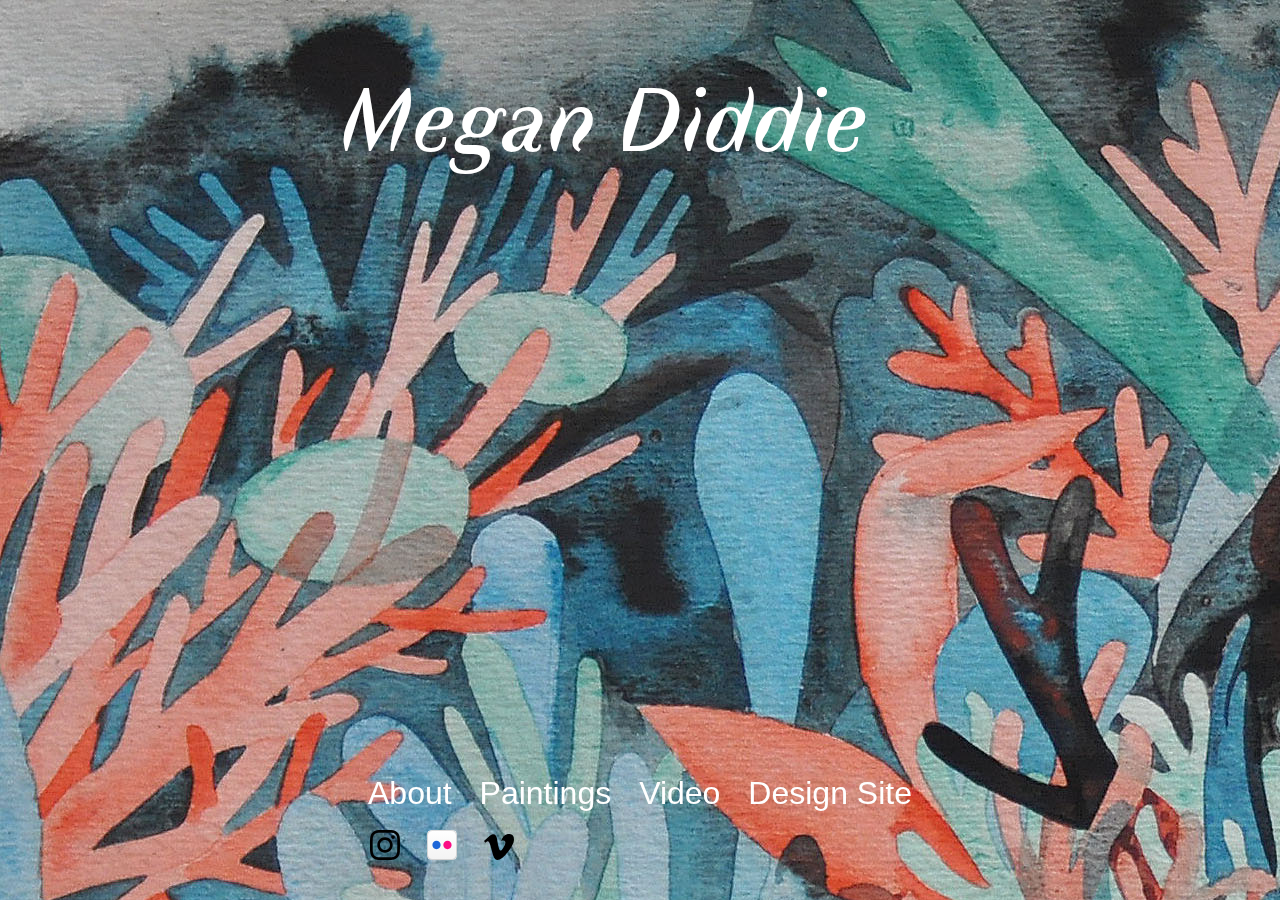
==== index.html @ 48786e27 "overall update" ====
<!doctype html>
<html>
    <head>
        <title>Megan Diddie's Art Website</title>
        <meta charset="utf-8"/>
        <link href="style.css" rel="stylesheet" type="text/css"/>
        <meta name="viewport" content="width=device-width, initial-scale=1">
        
    </head>

    <body>

       

        <header>
            <h1>
                Megan Diddie
            </h1>
            
        
                    <nav class = "website-links">
                      <a href="about.html">About</a>
                      <a href="paintings.html">Paintings</a>
                      <a href="video.html">Video</a>
                      <a href="https://mdiddie.github.io/diddie-design/" target="_blank">Design Site</a>
                   </nav>
                  
   

        
                    <nav class = "sm-links">
                        <a href="https://www.instagram.com/megandiddie/" target="_blank"><img src="UneditedAssets/insta.svg"></a>
                        <a href="https://www.flickr.com/photos/8415632@N05/" target="_blank"><img src="UneditedAssets/flickr.svg"></a>
                        <a href="https://vimeo.com/user71080065" target="_blank"><img src="UneditedAssets/vimeo.svg"></a>
                     </nav>
         
           

    

        </header>

      
       


       




    </body>
---- style.css ----
@import "font.css";
@import "base.css";


@font-face {
    font-family: "Faune";
    font-weight: 400;
    src: url(faune-regular.woff2), url(faune-regular.woff);
  }
  
  @font-face {
    font-family: "Faune";
    font-weight: 400;
    font-style: italic;
    src: url(faune-italic.woff2), url(faune-italic.woff);
  }
  
  @font-face {
    font-family: "Faune";
    font-weight: 700;
    src: url(faune-bold.woff2), url(faune-bold.woff);
  }

body {

    font-family: aktiv-grotesk, sans-serif;
    font-style: normal;
    font-weight: 200;
    
    font-size: 26px;
    background-color: #000;
    line-height: 1.2;
    background-image: url("back.jpg");
    max-width: 640px;
    margin-right: auto;
    margin-left: auto;
    padding-top: 40px;
    
  }

 

  h1 {
      font-family:"faune", sans-serif;
      font-style:italic;
      color:#fff;
      font-size:90px;
  }

  p {
    color:#000;
  }





a {
    text-decoration:none;
    cursor:pointer;
}



header {
    padding:20px
}




nav.website-links {
    width: 600px;
    display:flex;
    align-items: center;
    justify-content: space-between;
    padding:20px;
    margin-bottom:10px;

    position:fixed;
    bottom:45px;
    z-index:2;

}

nav.website-links a {
    color:#fff;
    font-size:32px;
    line-height:1.5;
    padding:8px;
}



nav.sm-links {
    position:fixed;
    bottom:10px;
    padding:20px;
    z-index:0;

}

nav.sm-links img {
    width:30px;
  margin:10px;
}





@media (max-width: 500px){


header {
        padding:5px;
    }

h1 {
        font-size:40px;
        padding:20px;
    }


  header nav {
    width: 250px;
}


body {
    font-size: 18px;
}

nav.website-links a {
    font-size: 26px;
}


nav.website-links{
    display: inline-block;
   width: 300px;
  
}



nav.links {
    padding:10px;
 
    
}

.links img {
    width:25px;
    margin:10px;
}

nav.links img {
    width:30px;
    margin:10px;
}


}
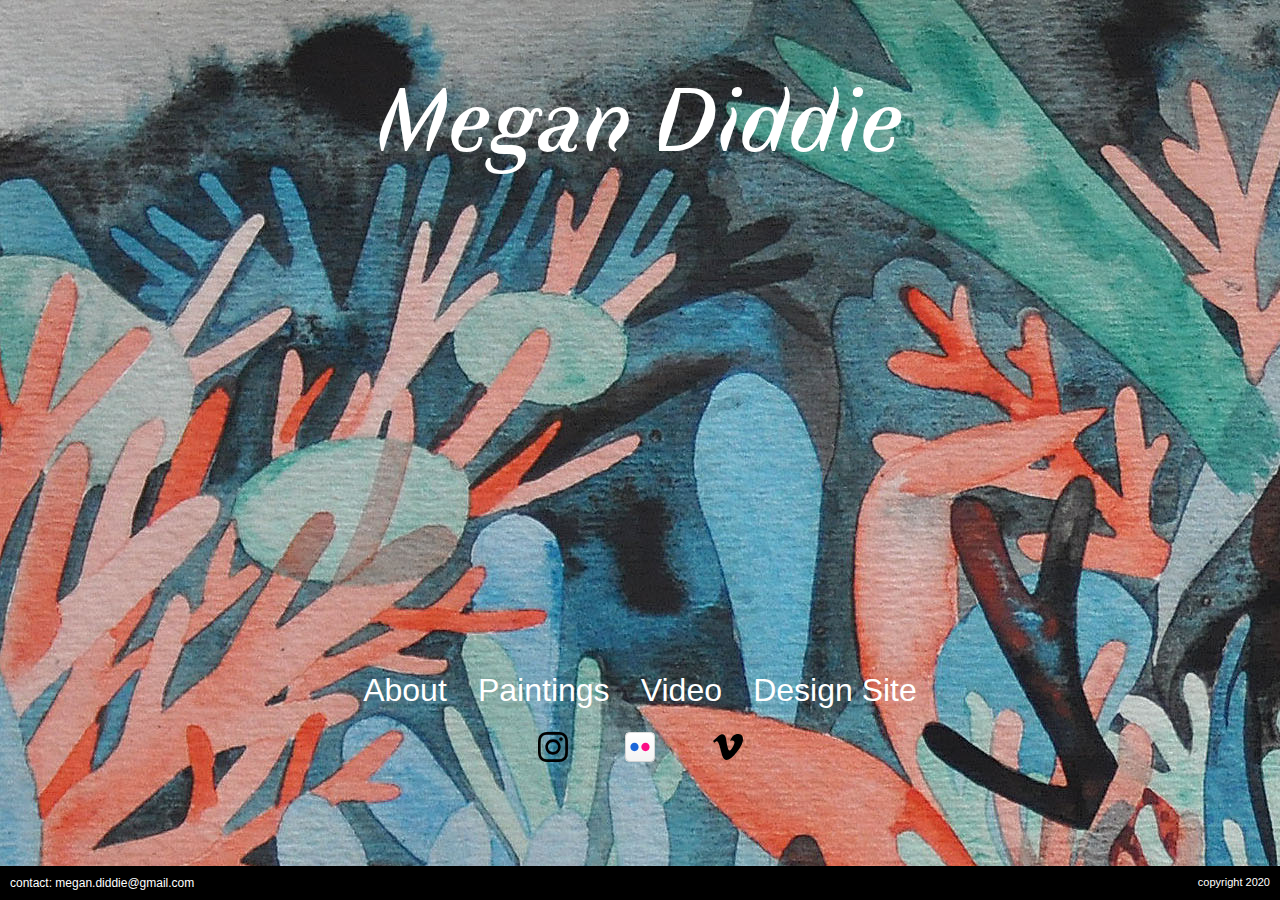
==== commit 7dceed45: "overall update again- footer added" ====
--- a/index.html
+++ b/index.html
@@ -16,7 +16,10 @@
             <h1>
                 Megan Diddie
             </h1>
-            
+        </header>
+
+
+        <section>
         
                     <nav class = "website-links">
                       <a href="about.html">About</a>
@@ -35,10 +38,16 @@
                      </nav>
          
            
+        </section>
 
+
+        <footer>
+            <h2> contact: megan.diddie@gmail.com</h2>
+            <div>copyright 2020</div>
+        </footer>
     
 
-        </header>
+        
 
       
        
--- a/style.css
+++ b/style.css
@@ -29,18 +29,14 @@
     font-style: normal;
     font-weight: 200;
     
-    font-size: 26px;
+    font-size: 11px;
     background-color: #000;
     line-height: 1.2;
     background-image: url("back.jpg");
-    max-width: 640px;
-    margin-right: auto;
-    margin-left: auto;
     padding-top: 40px;
     
   }
 
- 
 
   h1 {
       font-family:"faune", sans-serif;
@@ -54,9 +50,6 @@
   }
 
 
-
-
-
 a {
     text-decoration:none;
     cursor:pointer;
@@ -65,48 +58,72 @@
 
 
 header {
-    padding:20px
+    text-align: center;
+    padding: 20px;
+    width: 600px;
+    margin-left: auto;
+    margin-right: auto;
+    margin-bottom:470px;
 }
 
 
-
-
-nav.website-links {
+section nav.website-links {
     width: 600px;
+    margin-right: auto;
+    margin-left: auto;
+    text-align:center;
     display:flex;
     align-items: center;
-    justify-content: space-between;
-    padding:20px;
-    margin-bottom:10px;
+    justify-content: space-evenly;
+   
+}
 
-    position:fixed;
-    bottom:45px;
-    z-index:2;
+section nav.sm-links {
+    
+    display:flex;
+    align-items: center;
+    justify-content: space-evenly;
+
+    width:300px;
+    margin-right: auto;
+    margin-left: auto;
+    text-align:center;
 
 }
 
-nav.website-links a {
+
+section nav.website-links a {
     color:#fff;
     font-size:32px;
     line-height:1.5;
     padding:8px;
+
 }
 
 
-
-nav.sm-links {
-    position:fixed;
-    bottom:10px;
-    padding:20px;
-    z-index:0;
-
+section nav.sm-links img {
+    width:30px;
+    margin:10px;
 }
 
-nav.sm-links img {
-    width:30px;
-  margin:10px;
+
+footer {
+    color: #ffffff;
+    background-color: #000000;
+    display: flex;
+    justify-content: space-between;
+    align-items:center;
+    padding: 10px;
+
+    position:fixed;
+    bottom:0;
+    width:100%;
+    
 }
 
+h2 {
+    font-size:12px;
+}
 
 
 
@@ -115,52 +132,42 @@
 
 
 header {
-        padding:5px;
-    }
-
-h1 {
-        font-size:40px;
-        padding:20px;
+    text-align: center;
+    padding: 20px;
+    width: 100%;
+    margin-left: auto;
+    margin-right: auto;
+    margin-bottom:100px;
     }
 
 
-  header nav {
-    width: 250px;
-}
 
 
-body {
-    font-size: 18px;
-}
+    section nav.website-links {
+       display:block;
+       width:200px;
+       text-align:left;
+    }
 
-nav.website-links a {
-    font-size: 26px;
-}
+    section nav.website-links a {
+        text-align: left;
+    
+    }
 
-
-nav.website-links{
-    display: inline-block;
-   width: 300px;
-  
-}
+    section nav.sm-links {
+    
+        display:block;
+        margin-top:20px;
+      
+    }
 
 
 
-nav.links {
-    padding:10px;
- 
-    
-}
 
-.links img {
-    width:25px;
-    margin:10px;
-}
 
-nav.links img {
-    width:30px;
-    margin:10px;
-}
+
+
+
 
 
 }
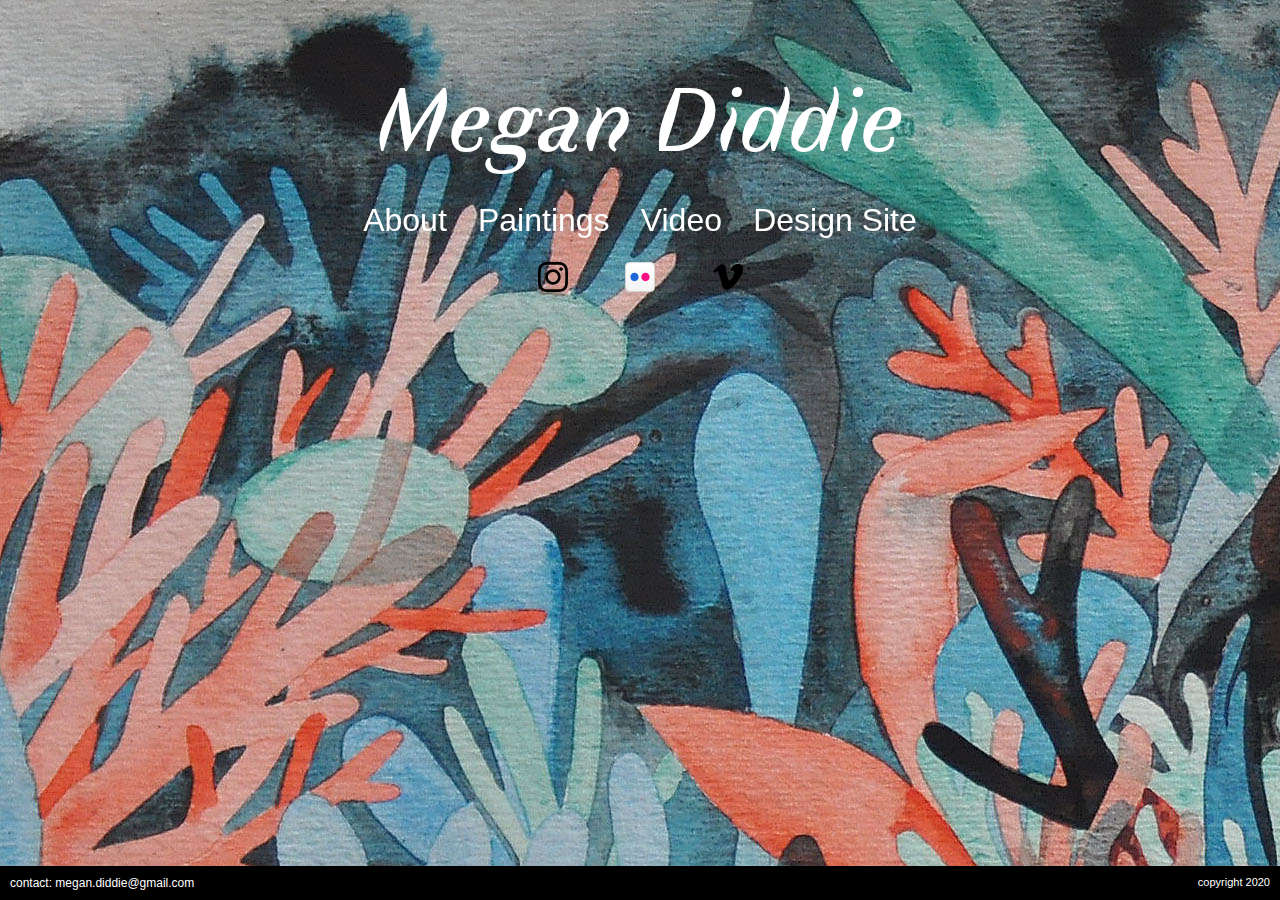
==== commit e38780f3: "painting updates" ====
--- a/index.html
+++ b/index.html
@@ -26,7 +26,7 @@
                       <a href="paintings.html">Paintings</a>
                       <a href="video.html">Video</a>
                       <a href="https://mdiddie.github.io/diddie-design/" target="_blank">Design Site</a>
-                   </nav>
+                     </nav>
                   
    
 
@@ -35,7 +35,7 @@
                         <a href="https://www.instagram.com/megandiddie/" target="_blank"><img src="UneditedAssets/insta.svg"></a>
                         <a href="https://www.flickr.com/photos/8415632@N05/" target="_blank"><img src="UneditedAssets/flickr.svg"></a>
                         <a href="https://vimeo.com/user71080065" target="_blank"><img src="UneditedAssets/vimeo.svg"></a>
-                     </nav>
+                    </nav>
          
            
         </section>
--- a/style.css
+++ b/style.css
@@ -24,7 +24,9 @@
   }
 
 body {
-
+    position:fixed;
+    width:100%;
+    text-align:center;
     font-family: aktiv-grotesk, sans-serif;
     font-style: normal;
     font-weight: 200;
@@ -34,6 +36,7 @@
     line-height: 1.2;
     background-image: url("back.jpg");
     padding-top: 40px;
+    margin-bottom:20px;
     
   }
 
@@ -63,8 +66,9 @@
     width: 600px;
     margin-left: auto;
     margin-right: auto;
-    margin-bottom:470px;
+    /* margin-bottom:470px; */
 }
+
 
 
 section nav.website-links {
@@ -79,7 +83,6 @@
 }
 
 section nav.sm-links {
-    
     display:flex;
     align-items: center;
     justify-content: space-evenly;
@@ -127,6 +130,19 @@
 
 
 
+@media(max-width:700px){
+
+    header {
+        margin-bottom:300px
+    }
+
+    body {
+        padding-top:20px;
+    }
+}
+
+
+
 
 @media (max-width: 500px){
 
@@ -137,10 +153,17 @@
     width: 100%;
     margin-left: auto;
     margin-right: auto;
-    margin-bottom:100px;
+    margin-bottom:60px;
+    }
+
+    body {
+        padding-top:10px;
     }
 
 
+    h1 {
+        font-size:60px;
+    }
 
 
     section nav.website-links {
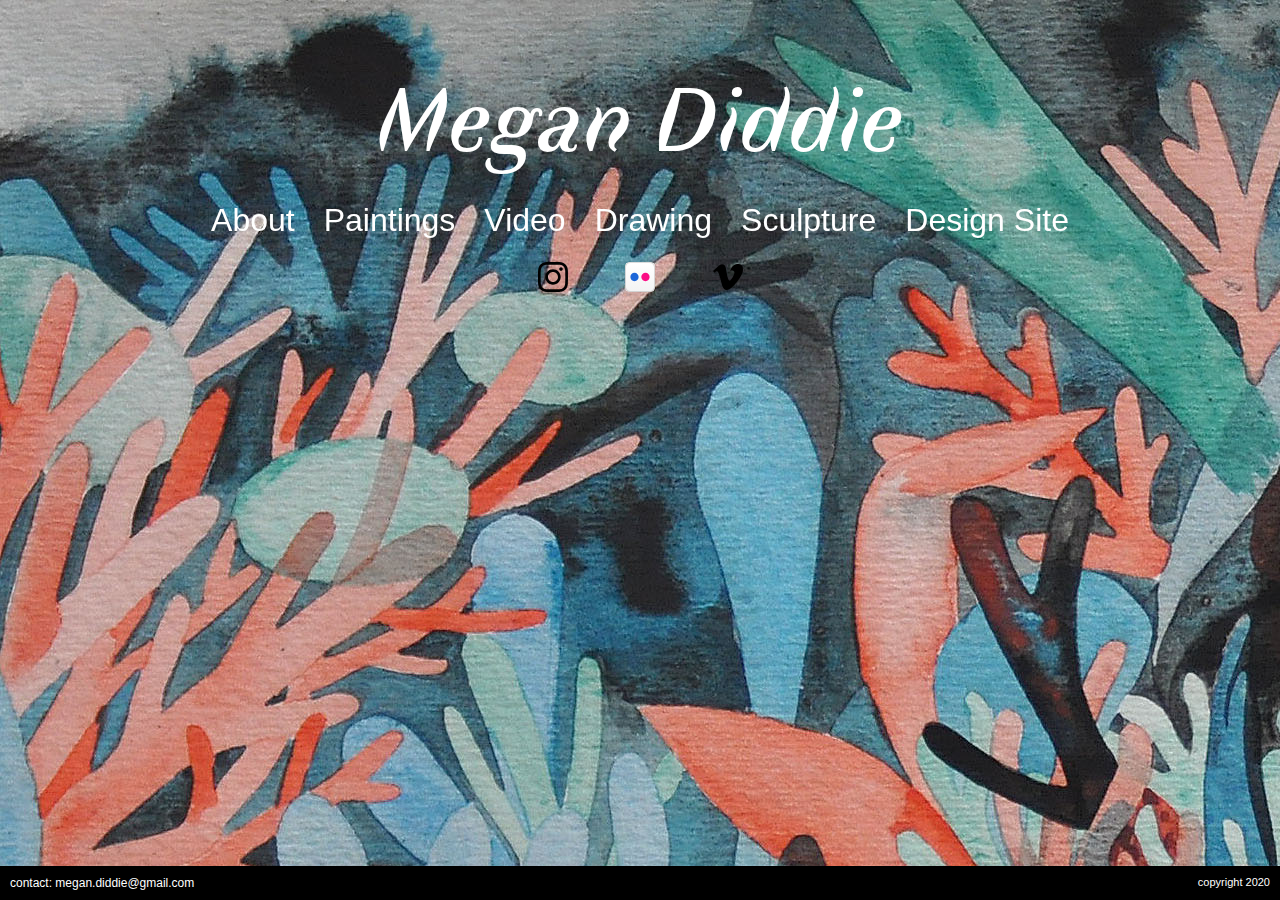
==== commit 9651799b: "overall updates" ====
--- a/index.html
+++ b/index.html
@@ -25,6 +25,8 @@
                       <a href="about.html">About</a>
                       <a href="paintings.html">Paintings</a>
                       <a href="video.html">Video</a>
+                      <a href="drawing.html">Drawing</a>
+                      <a href="sculpture.html">Sculpture</a>
                       <a href="https://mdiddie.github.io/diddie-design/" target="_blank">Design Site</a>
                      </nav>
                   
--- a/style.css
+++ b/style.css
@@ -72,7 +72,7 @@
 
 
 section nav.website-links {
-    width: 600px;
+    width: 900px;
     margin-right: auto;
     margin-left: auto;
     text-align:center;
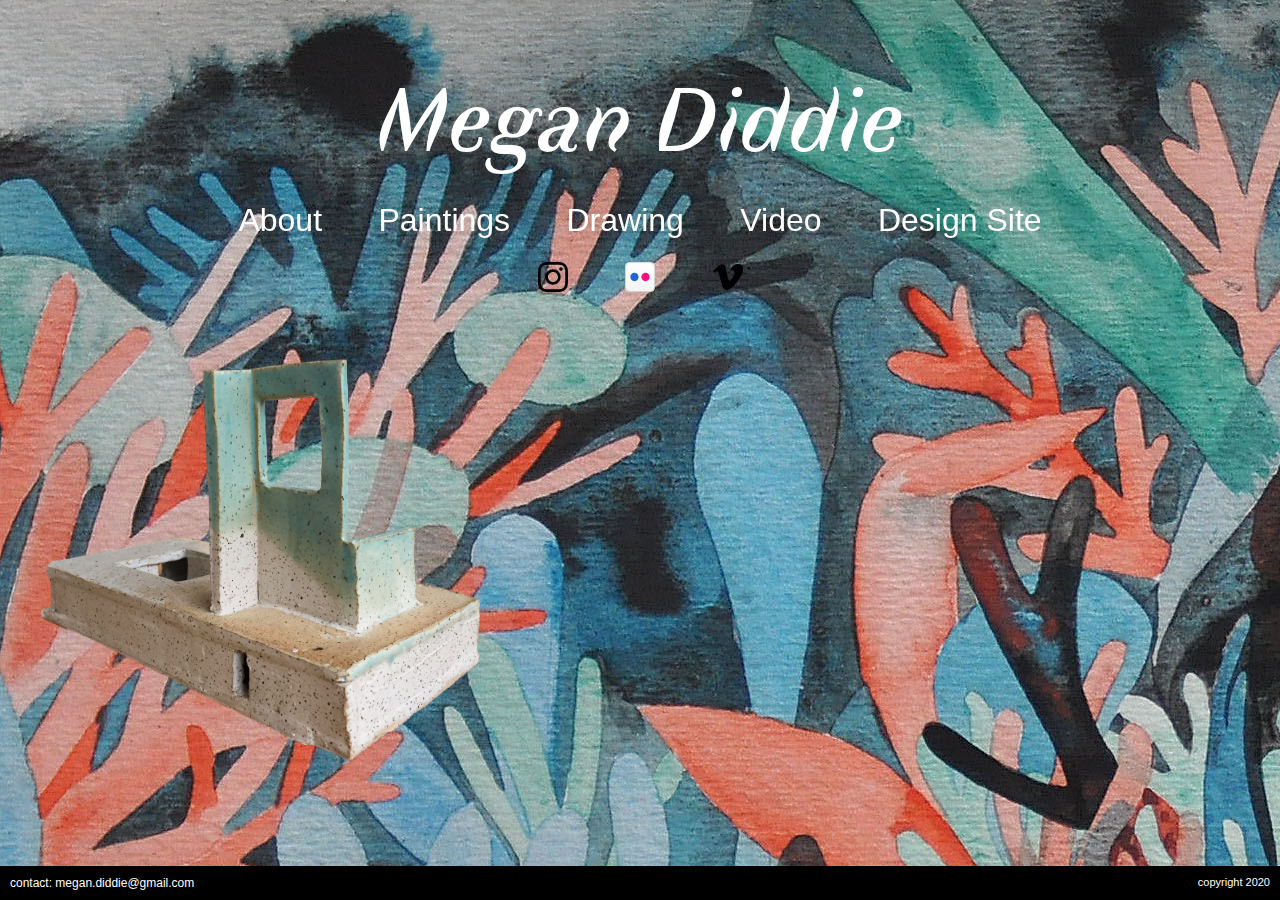
==== commit 59dd0b6b: "general updates" ====
--- a/index.html
+++ b/index.html
@@ -24,19 +24,20 @@
                     <nav class = "website-links">
                       <a href="about.html">About</a>
                       <a href="paintings.html">Paintings</a>
+                      <a href="drawing.html">Drawing</a>
                       <a href="video.html">Video</a>
-                      <a href="drawing.html">Drawing</a>
-                      <a href="sculpture.html">Sculpture</a>
+                      <!-- <a href="sculpture.html">Sculpture</a> -->
                       <a href="https://mdiddie.github.io/diddie-design/" target="_blank">Design Site</a>
-                     </nav>
-                  
-   
-
+                    </nav>
         
                     <nav class = "sm-links">
                         <a href="https://www.instagram.com/megandiddie/" target="_blank"><img src="UneditedAssets/insta.svg"></a>
                         <a href="https://www.flickr.com/photos/8415632@N05/" target="_blank"><img src="UneditedAssets/flickr.svg"></a>
                         <a href="https://vimeo.com/user71080065" target="_blank"><img src="UneditedAssets/vimeo.svg"></a>
+                    </nav>
+
+                    <nav class="hothouselink">
+                        <a href="hothouse.html"><img src="buttons/hothousebutton.png"></a>
                     </nav>
          
            
--- a/style.css
+++ b/style.css
@@ -79,6 +79,7 @@
     display:flex;
     align-items: center;
     justify-content: space-evenly;
+    z-index:3;
    
 }
 
@@ -91,6 +92,7 @@
     margin-right: auto;
     margin-left: auto;
     text-align:center;
+    z-index:4;
 
 }
 
@@ -100,6 +102,7 @@
     font-size:32px;
     line-height:1.5;
     padding:8px;
+    z-index:3;
 
 }
 
@@ -107,6 +110,17 @@
 section nav.sm-links img {
     width:30px;
     margin:10px;
+    z-index:5;
+    
+}
+
+.hothouselink {
+    /* position: fixed; */
+    left: 50px;
+    bottom:100px;
+    max-width:500px;
+    margin:20px;
+  
 }
 
 
@@ -144,7 +158,7 @@
 
 
 
-@media (max-width: 500px){
+@media (max-width: 600px){
 
 
 header {
@@ -153,16 +167,18 @@
     width: 100%;
     margin-left: auto;
     margin-right: auto;
-    margin-bottom:60px;
+    margin-bottom:30px;
     }
 
     body {
         padding-top:10px;
+        position: absolute;
+        max-width:500px;
     }
 
 
     h1 {
-        font-size:60px;
+        font-size:42px;
     }
 
 
@@ -170,10 +186,12 @@
        display:block;
        width:200px;
        text-align:left;
+      
     }
 
     section nav.website-links a {
         text-align: left;
+        font-size:28px;
     
     }
 
@@ -184,16 +202,25 @@
       
     }
 
-
-
-
-
-
-
-
-
-
-}
-
-
-
+    .hothouselink {
+       
+        left: 50px;
+        bottom:100px;
+        max-width:50%;
+        margin:20px;
+      
+    }
+
+
+
+
+
+
+
+
+
+
+}
+
+
+
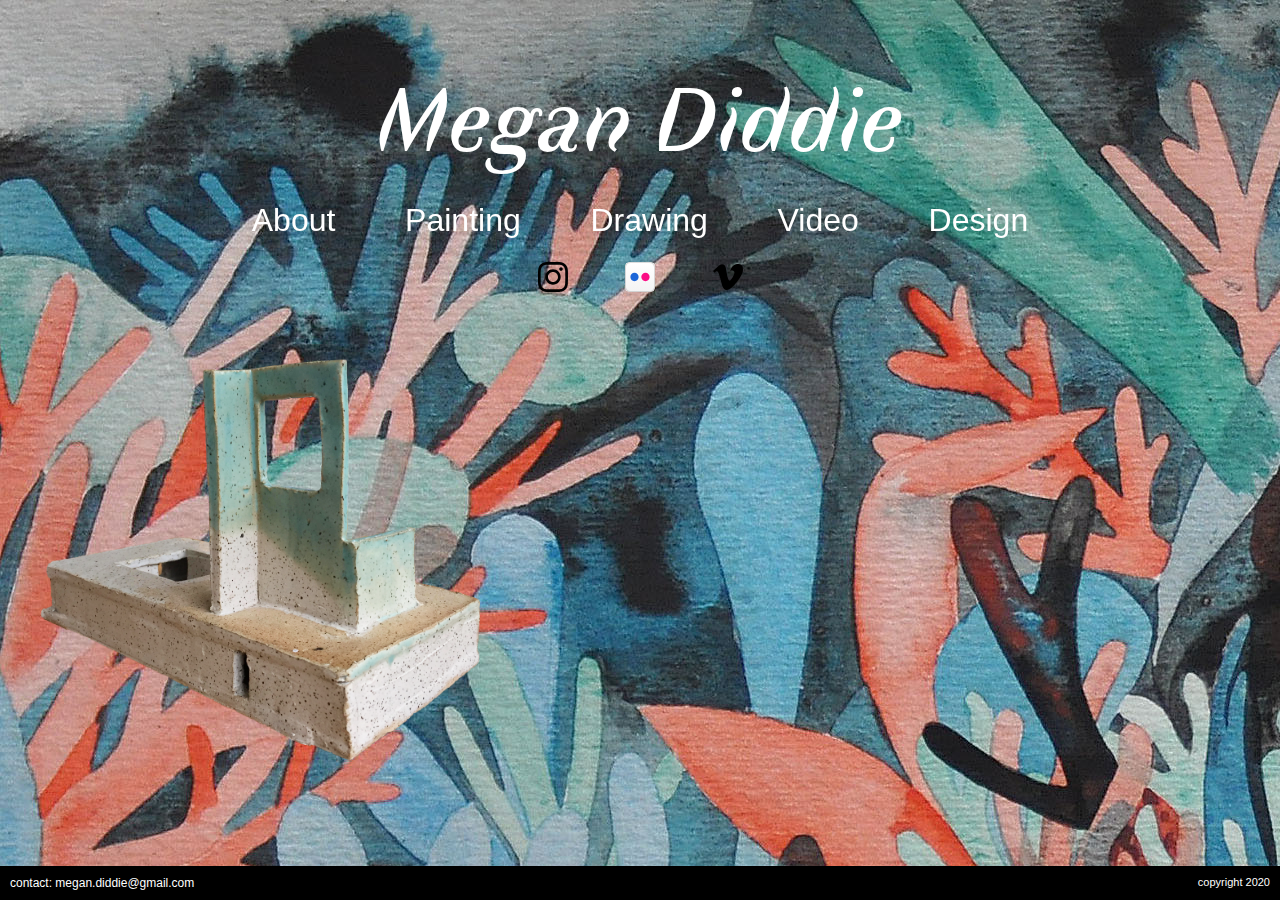
==== commit 7b9dd01a: "more updates" ====
--- a/index.html
+++ b/index.html
@@ -23,11 +23,11 @@
         
                     <nav class = "website-links">
                       <a href="about.html">About</a>
-                      <a href="paintings.html">Paintings</a>
+                      <a href="paintings.html">Painting</a>
                       <a href="drawing.html">Drawing</a>
                       <a href="video.html">Video</a>
                       <!-- <a href="sculpture.html">Sculpture</a> -->
-                      <a href="https://mdiddie.github.io/diddie-design/" target="_blank">Design Site</a>
+                      <a href="https://mdiddie.github.io/diddie-design/" target="_blank">Design</a>
                     </nav>
         
                     <nav class = "sm-links">
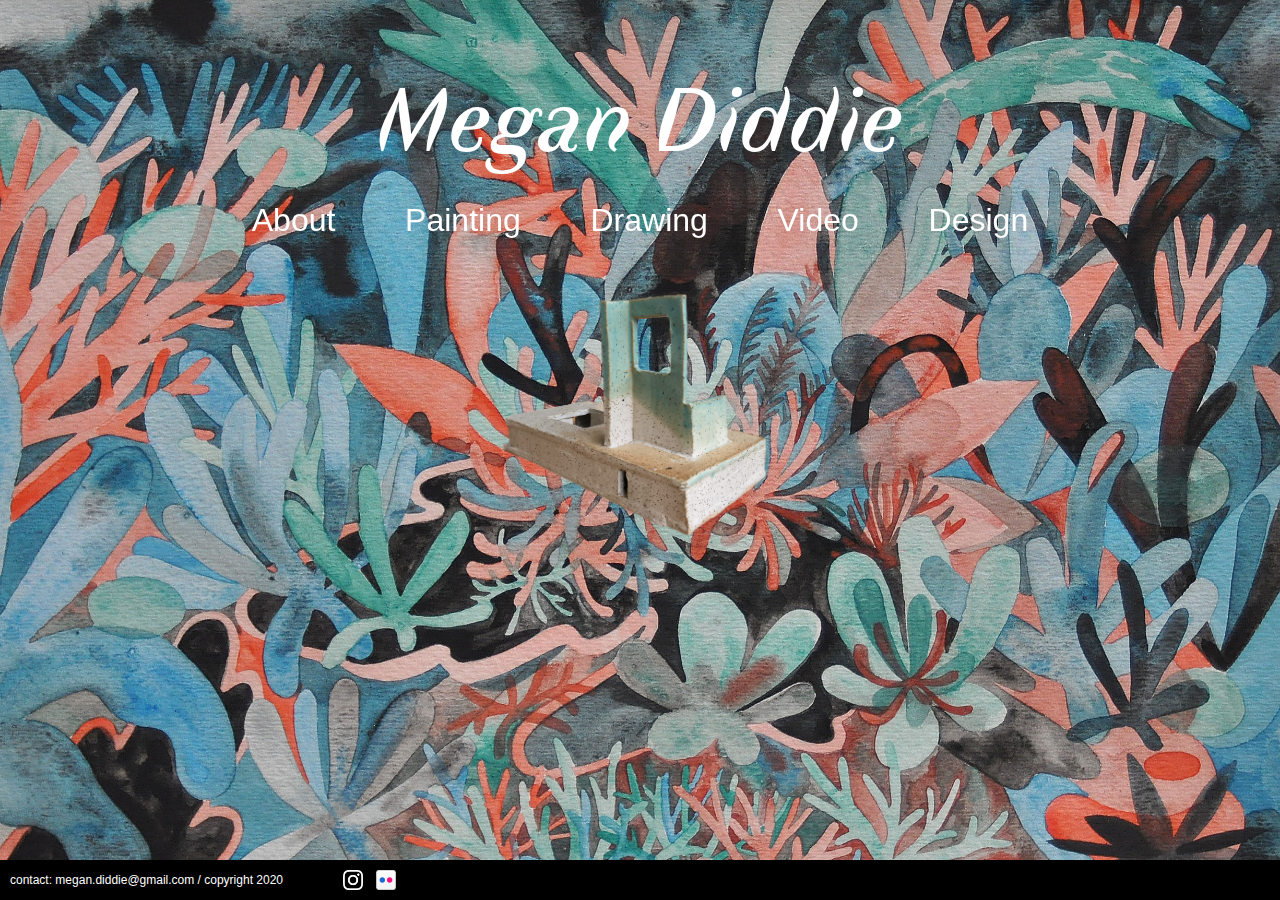
==== commit 36f4b764: "overall update" ====
--- a/index.html
+++ b/index.html
@@ -25,16 +25,12 @@
                       <a href="about.html">About</a>
                       <a href="paintings.html">Painting</a>
                       <a href="drawing.html">Drawing</a>
-                      <a href="video.html">Video</a>
+                      <a href="https://vimeo.com/user71080065" target="_blank">Video</a>
                       <!-- <a href="sculpture.html">Sculpture</a> -->
                       <a href="https://mdiddie.github.io/diddie-design/" target="_blank">Design</a>
                     </nav>
         
-                    <nav class = "sm-links">
-                        <a href="https://www.instagram.com/megandiddie/" target="_blank"><img src="UneditedAssets/insta.svg"></a>
-                        <a href="https://www.flickr.com/photos/8415632@N05/" target="_blank"><img src="UneditedAssets/flickr.svg"></a>
-                        <a href="https://vimeo.com/user71080065" target="_blank"><img src="UneditedAssets/vimeo.svg"></a>
-                    </nav>
+                
 
                     <nav class="hothouselink">
                         <a href="hothouse.html"><img src="buttons/hothousebutton.png"></a>
@@ -45,8 +41,11 @@
 
 
         <footer>
-            <h2> contact: megan.diddie@gmail.com</h2>
-            <div>copyright 2020</div>
+            <div><h2> contact: megan.diddie@gmail.com /  copyright 2020</h2></div>
+            <!-- <div>copyright 2020</div> -->
+            <div class = "sm-links"><a href="https://www.instagram.com/megandiddie/" target="_blank"><img src="UneditedAssets/insta.png"></a>
+             <a href="https://www.flickr.com/photos/8415632@N05/" target="_blank"><img src="UneditedAssets/flickr.svg"></a></div>
+              
         </footer>
     
 
--- a/style.css
+++ b/style.css
@@ -32,13 +32,26 @@
     font-weight: 200;
     
     font-size: 11px;
-    background-color: #000;
+    /* background-color: rgba(110, 110, 59, 0.473); */
+  
     line-height: 1.2;
-    background-image: url("back.jpg");
+
+ 
+
     padding-top: 40px;
     margin-bottom:20px;
     
   }
+
+
+  html {
+    background: url("back.jpg") no-repeat center center fixed;
+    -webkit-background-size: cover;
+    -moz-background-size: cover;
+    -o-background-size: cover;
+    background-size: cover;
+  }
+
 
 
   h1 {
@@ -83,18 +96,7 @@
    
 }
 
-section nav.sm-links {
-    display:flex;
-    align-items: center;
-    justify-content: space-evenly;
-
-    width:300px;
-    margin-right: auto;
-    margin-left: auto;
-    text-align:center;
-    z-index:4;
-
-}
+
 
 
 section nav.website-links a {
@@ -107,20 +109,37 @@
 }
 
 
-section nav.sm-links img {
+footer .sm-links img {
     width:30px;
-    margin:10px;
-    z-index:5;
-    
+    padding-right:10px;
+  
+    /* margin:10px; */
+    
+}
+
+footer div.sm-links {
+    padding-left:30px;
+}
+
+footer div {
+    padding-right:30px;
+}
+
+footer h1 {
+    padding-right:10px;
 }
 
 .hothouselink {
     /* position: fixed; */
     left: 50px;
     bottom:100px;
-    max-width:500px;
+    /* max-width:300px; */
     margin:20px;
   
+}
+
+.hothouselink img {
+    max-width:300px;
 }
 
 
@@ -128,7 +147,7 @@
     color: #ffffff;
     background-color: #000000;
     display: flex;
-    justify-content: space-between;
+    justify-content: flex-start;
     align-items:center;
     padding: 10px;
 
@@ -184,7 +203,7 @@
 
     section nav.website-links {
        display:block;
-       width:200px;
+       width:150px;
        text-align:left;
       
     }
@@ -212,15 +231,20 @@
     }
 
 
-
-
-
-
-
-
-
-
-}
-
-
-
+    footer .sm-links img {
+        padding-bottom:5px;
+    }
+
+
+
+
+
+
+
+
+
+
+}
+
+
+
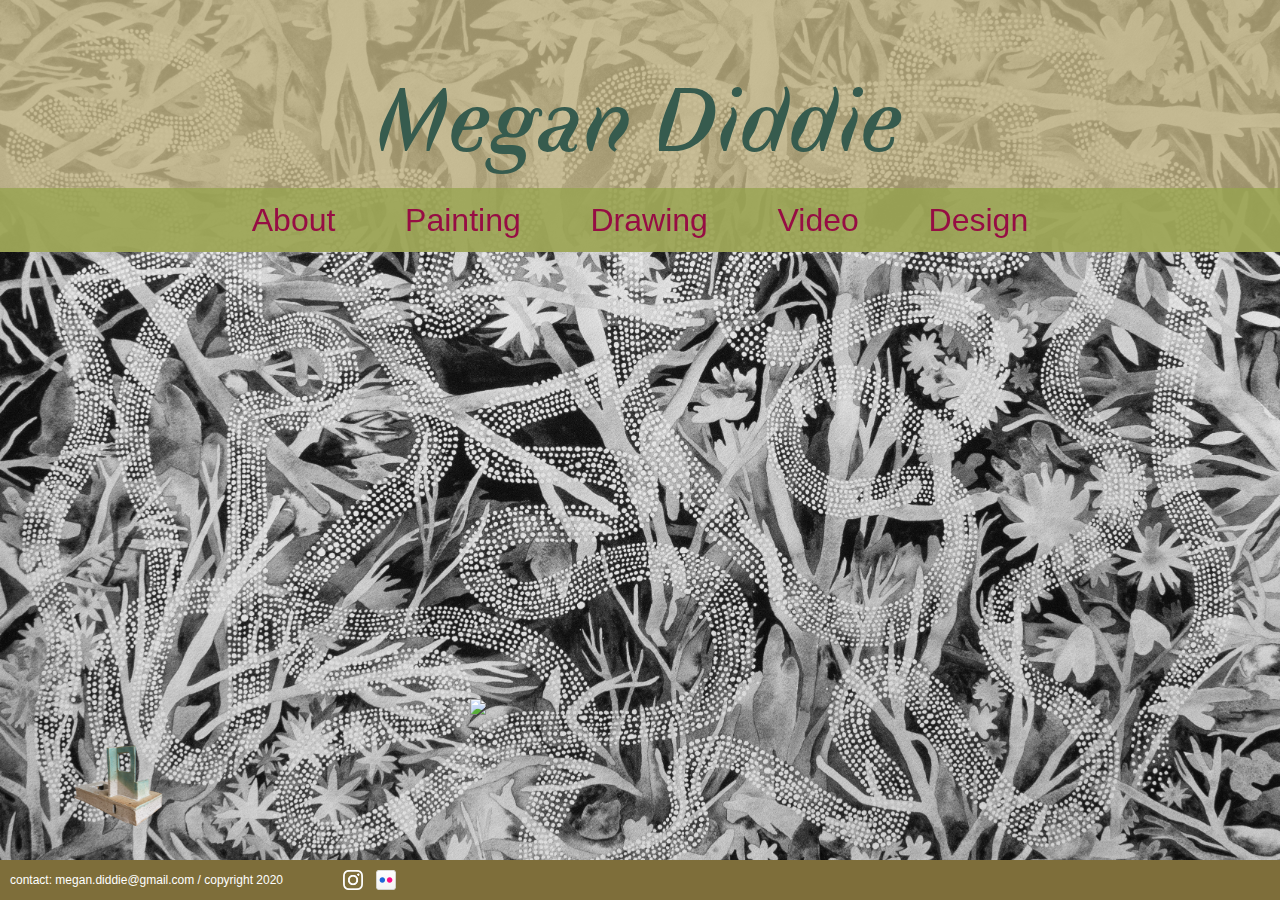
==== commit 4581b8d5: "Add files via upload" ====
--- a/index.html
+++ b/index.html
@@ -35,6 +35,10 @@
                     <nav class="hothouselink">
                         <a href="hothouse.html"><img src="buttons/hothousebutton.png"></a>
                     </nav>
+
+                    <nav class="prairielanternlink">
+                        <a href="lantern.html"><img src="buttons/lanternbutton.png"></a>
+                    </nav>
          
            
         </section>
--- a/style.css
+++ b/style.css
@@ -30,6 +30,7 @@
     font-family: aktiv-grotesk, sans-serif;
     font-style: normal;
     font-weight: 200;
+    background-color:#c0b281ca;
     
     font-size: 11px;
     /* background-color: rgba(110, 110, 59, 0.473); */
@@ -45,7 +46,7 @@
 
 
   html {
-    background: url("back.jpg") no-repeat center center fixed;
+    background: url("3.jpg") no-repeat center center fixed;
     -webkit-background-size: cover;
     -moz-background-size: cover;
     -o-background-size: cover;
@@ -57,7 +58,7 @@
   h1 {
       font-family:"faune", sans-serif;
       font-style:italic;
-      color:#fff;
+      color:#365b4e;
       font-size:90px;
   }
 
@@ -83,8 +84,13 @@
 }
 
 
+section {
+    background-color:#96a450ca;
+}
+
 
 section nav.website-links {
+ 
     width: 900px;
     margin-right: auto;
     margin-left: auto;
@@ -100,11 +106,12 @@
 
 
 section nav.website-links a {
-    color:#fff;
+    color:rgb(150, 13, 68);
     font-size:32px;
     line-height:1.5;
     padding:8px;
     z-index:3;
+    font: weight 200px;;
 
 }
 
@@ -130,22 +137,35 @@
 }
 
 .hothouselink {
-    /* position: fixed; */
+    position: fixed;
     left: 50px;
-    bottom:100px;
-    /* max-width:300px; */
+    bottom:50px;
+    max-width:30px;
     margin:20px;
   
 }
 
 .hothouselink img {
-    max-width:300px;
+    max-width:100px;
+}
+
+.prairielanternlink {
+    position: fixed;
+    left: 450px;
+    bottom:165px;
+    max-width:30px;
+    margin:20px;
+  
+}
+
+.prairielanternlink img {
+    max-width:100px;
 }
 
 
 footer {
     color: #ffffff;
-    background-color: #000000;
+    background-color: #7e6e3a;
     display: flex;
     justify-content: flex-start;
     align-items:center;
@@ -171,6 +191,34 @@
 
     body {
         padding-top:20px;
+    }
+
+    .hothouselink {
+       
+        left: 25px;
+        bottom:100px;
+        max-width:50%;
+        margin:20px;
+      
+    }
+
+    .prairielanternlink {
+        position: fixed;
+        left: 391px;
+        bottom:365px;
+        max-width:20px;
+        margin:20px;
+      
+    }
+
+
+    .hothouselink {
+       
+        left: 115px;
+        bottom:340px;
+        max-width:50%;
+        margin:20px;
+      
     }
 }
 
@@ -223,7 +271,7 @@
 
     .hothouselink {
        
-        left: 50px;
+        left: 25px;
         bottom:100px;
         max-width:50%;
         margin:20px;
@@ -231,6 +279,22 @@
     }
 
 
+
+    .prairielanternlink {
+        position: fixed;
+        left: 94px;
+        bottom:237px;
+        max-width:20px;
+        margin:20px;
+      
+    }
+
+
+    .prairielanternlink img {
+        max-width:80px;
+    }
+
+
     footer .sm-links img {
         padding-bottom:5px;
     }
